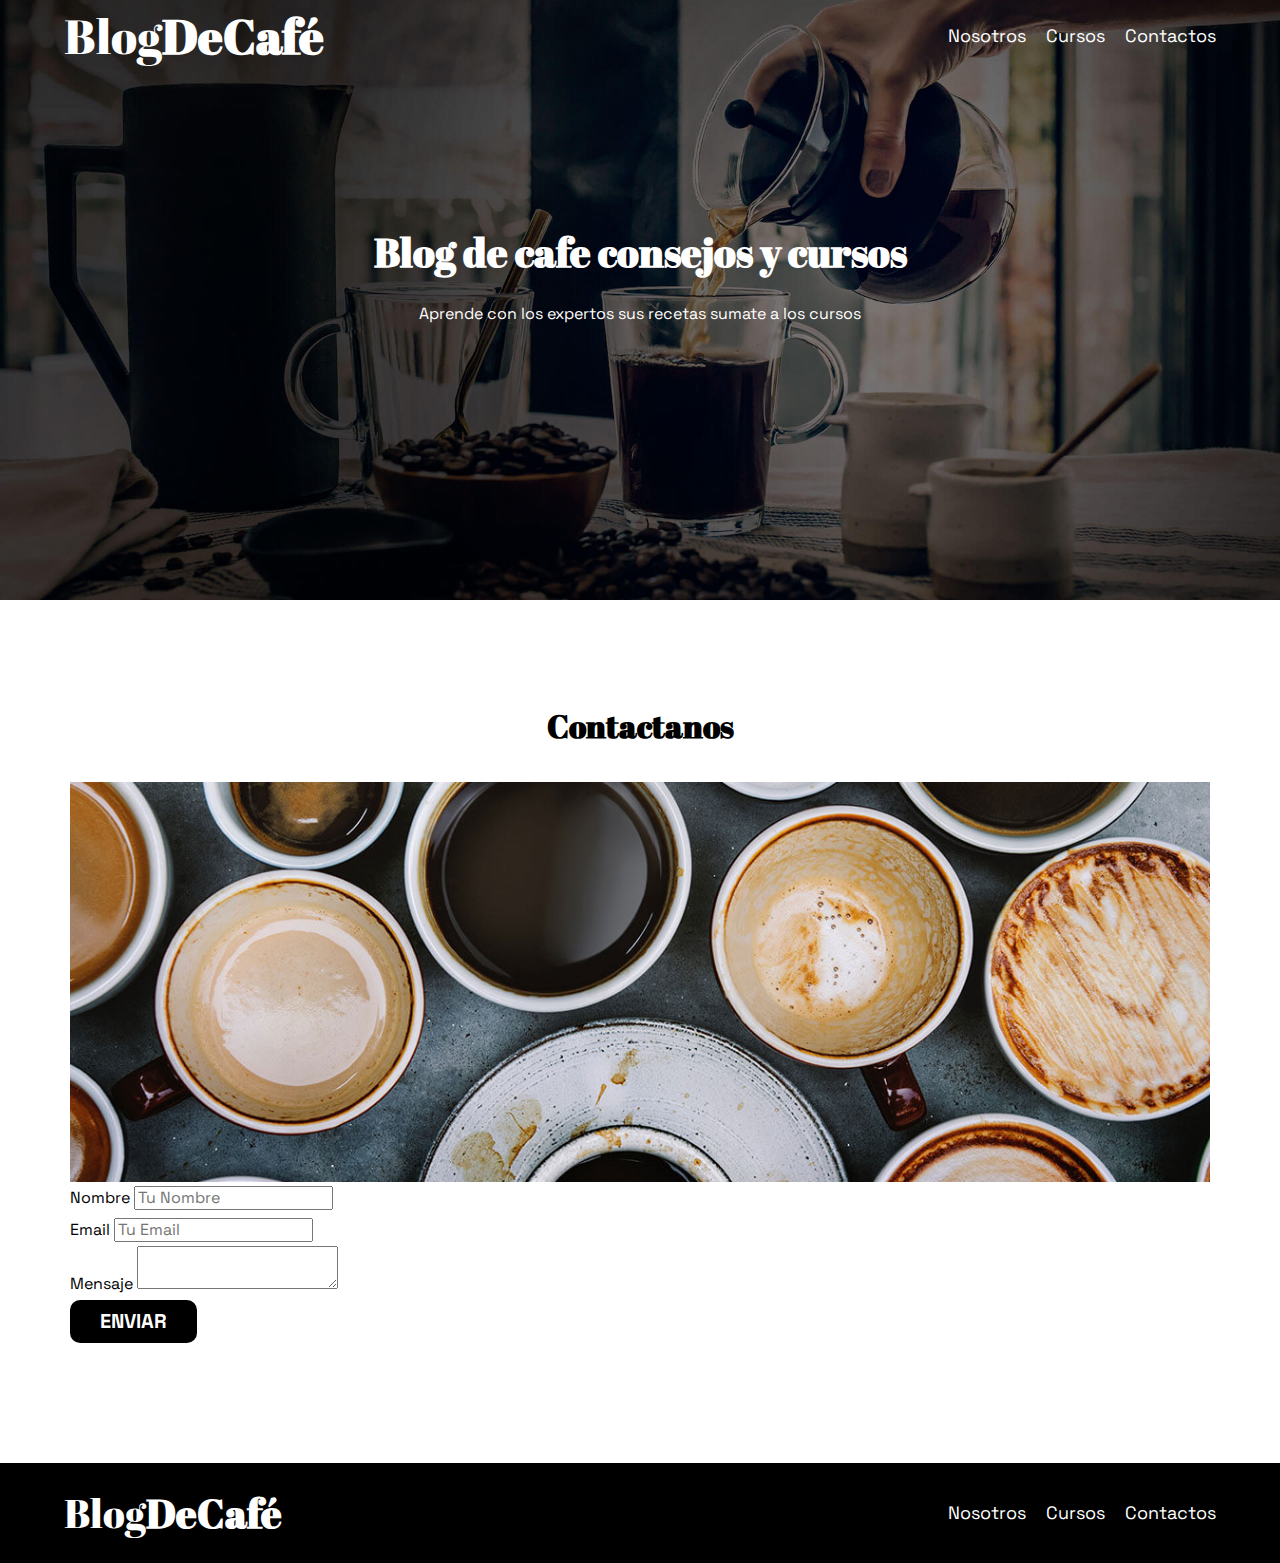
==== contacto.html @ 28fc0827 "FORM CONTACTO" ====
<!DOCTYPE html>
<html lang="es">
<head>
    <meta charset="UTF-8">
    <meta name="viewport" content="width=device-width, initial-scale=1.0">
    <title>Document</title>
    <link rel="stylesheet" href="/normalize.css">
    <link rel="preconnect" href="https://fonts.googleapis.com">
    <link rel="preconnect" href="https://fonts.gstatic.com" crossorigin>
    <link href="https://fonts.googleapis.com/css2?family=Abril+Fatface&family=Play:wght@400;700&family=Space+Grotesk&family=Tektur:wght@400;800&display=swap" rel="stylesheet">
    <link rel="stylesheet" href="/style.css">
</head>
<body>
        <header class="header">
            <div class="contenedor">
                <div class="barra">
                    <a class="logo" href="index.html">
                        <h1 class="logo__nombre no-margin center-text">Blog<span class="logo__bold">DeCafé</span></h1>
                    </a>
                    <nav class="navegacion">
                        <a href="nosotros.html" class="navegacion__enlace">Nosotros</a>
                        <a href="cursos.html" class="navegacion__enlace">Cursos</a>
                        <a href="contacto.html" class="navegacion__enlace">Contactos</a>
                    </nav>
                </div>
            </div>
            <div class="header__texto">
                <h2 class="no-margin">Blog de cafe consejos y cursos</h2>
    
                <p>Aprende con los expertos sus recetas sumate a los cursos</p>
            </div>
        </header>
            <main class="contenedor-blog">
                <h3 class="center-text">Contactanos</h3>
                <div class="contacto">
                    <div class="contacto__imagen"></div>
                    <div class="contacto__texto">
                     <form class="formulario">
                        <div class="campo">
                            <label for="nombre">Nombre</label>
                            <input id="nombre" type="text" placeholder = "Tu Nombre">
                        </div>

                        <div class="campo">
                            <label for="email">Email</label>
                            <input id="email" type="email" placeholder = "Tu Email">
                        </div>

                        <div class="campo">
                            <label for="mensaje">Mensaje</label>
                            <textarea id="mensaje"></textarea>
                        </div>

                        <input type="submit" class="boton boton--primario" value="Enviar">
                     </form>
                    </div>
                </div>
            </main>
        <footer class="footer">
            <div class="contenedor">
                <div class="barra">
                    <a class="logo" href="index.html">
                        <h2 class="logo__nombre no-margin center-text">Blog<span class="logo__bold">DeCafé</span></h2>
                    </a>
                    <nav class="navegacion">
                        <a href="nosotros.html" class="navegacion__enlace">Nosotros</a>
                        <a href="cursos.html" class="navegacion__enlace">Cursos</a>
                        <a href="contacto.html" class="navegacion__enlace">Contactos</a>
                    </nav>
                </div>
            </div>
        </footer>
</body>
</html>
---- style.css ----
:root{
    --fuenteTitulo: 'Abril Fatface', serif;
    --fuenteParrafo: 'Space Grotesk', sans-serif; 

    --primario:#784d3c;
    --blanco:#ffffff;
    --negro:#000000;
    --gris:#e1e1e1;

}

html{
    box-sizing: border-box;
    font-size: 62.5%; /*1rem = 10px */
}

*, *:before, *:after {
    box-sizing: inherit;
}

body{
    font-family: var(--fuenteParrafo);
    font-size: 1.6rem;
    line-height: 2;
}

/* GLOBALES */

.contenedor{
    max-width: 120rem;
    width: 90%;
    margin: 0 auto
}

a{
    text-decoration: none;
}

h1, h2, h3, h4{
    font-family: var(--fuenteTitulo);
    line-height: 1.5;
}

h1{
    font-size: 4.8rem
}
h2{
    font-size: 4rem
}
h3{
    font-size: 3.2rem
}
h4{
    font-size: 2.8rem
}

img{
    max-width: 100%;
}

.no-margin{
    margin: 0;
}
.no-padding{
    padding: 0;
}

.center-text{
    text-align: center;
}

/* HEADER */

.header{
    background-image: url(/img/banner.jpg);
    height: 60rem;
    background-size: none;
    background-size: cover;
    background-position: center center;
}

.header__texto{
    text-align: center;
    color: var(--blanco);
    margin-top: 5rem;
}

@media (min-width: 768px){
    .header__texto{
        margin-top: 15rem;
    }
}

@media (min-width: 768px){
    .barra{
        display: flex;
        justify-content: space-between;
        align-items: center;
    }
}

.logo{
    color: var(--blanco);

}

.logo__nombre{
    font-weight: normal;
}

.logo__bold{
    font-weight: bold;
}

.navegacion__enlace{
    display: block;
    text-align: center;
    font-size: 1.8rem;
    color: var(--blanco);
}

@media (min-width: 768px){
    .navegacion{
        display: flex;
        gap: 2rem;
    }
}

/* BLOG */

@media (min-width: 768px){
    .contenido-principal{
        display:grid;
        grid-template-columns: 2fr 1fr;
        column-gap: 4rem;
    }
}

.entrada{
    margin-bottom: 2rem;
    border-bottom: 1px solid var(--gris);

}
.entrada:last-of-type{
    border: none;

}

.boton{
    color: var(--blanco);
    display: block;
    text-align: center;
    font-family: var(--fuenteParrafo);
    font-size: 2rem;
    font-weight: 700;
    text-transform: uppercase;
    padding: 1rem 3rem;
    margin-bottom: 2rem;

}
@media (min-width: 768px){
    .boton{
        display: inline-block;
    }
}

.boton--primario{
    background-color: var(--negro); 
    border-radius: 1rem; 
    border: none;
    cursor: pointer; 
}
.boton--secundario{
    background-color: var(--primario); 
    border-radius: 1rem;  
}

.cursos{
    list-style: none;
}

.whidget-curso,
.cursos-talleres{
    margin-bottom: 2rem;
    border-bottom: 1px solid var(--gris);
}
.whidget-curso,
.cursos-talleres:last-of-type{
    border: none;
    margin-bottom: 0;
}
.whidget-curso-leable{
    font-family: var(--fuenteParrafo);
    font-weight: bold;
}
.whidget-curso-info{
    font-weight: normal;
}
.footer{
    padding: 2rem 0;
    margin-top: 3rem;
    background-color: var(--negro);
}

/* SOBRE NOSOTROS */

@media(min-width:768px){
    .sobre-nosotros{
        display: grid;
        grid-template-columns: repeat(2, 1fr);
        column-gap: 4rem;
    }
}

/* CURSOS Y TALLERES */

@media (min-width: 768px){
    .cursos-talleres{
        display: grid;
        grid-template-columns: 1fr 2fr;
        column-gap: 2rem;
    }
    .cursos-talleres__imagen{
        margin-bottom: 1.4rem;
    }
}

.contenedor-blog {
    padding: 7rem;
}

@media (max-width: 768px){
    .contenedor-blog {
        padding: 2rem;
    }
}

/* CONTACTO */

.contacto__imagen{
    background-image: url(/img/contacto.jpg );
    height: 40rem;
    background-size: cover; 
    background-repeat: no-repeat;

}
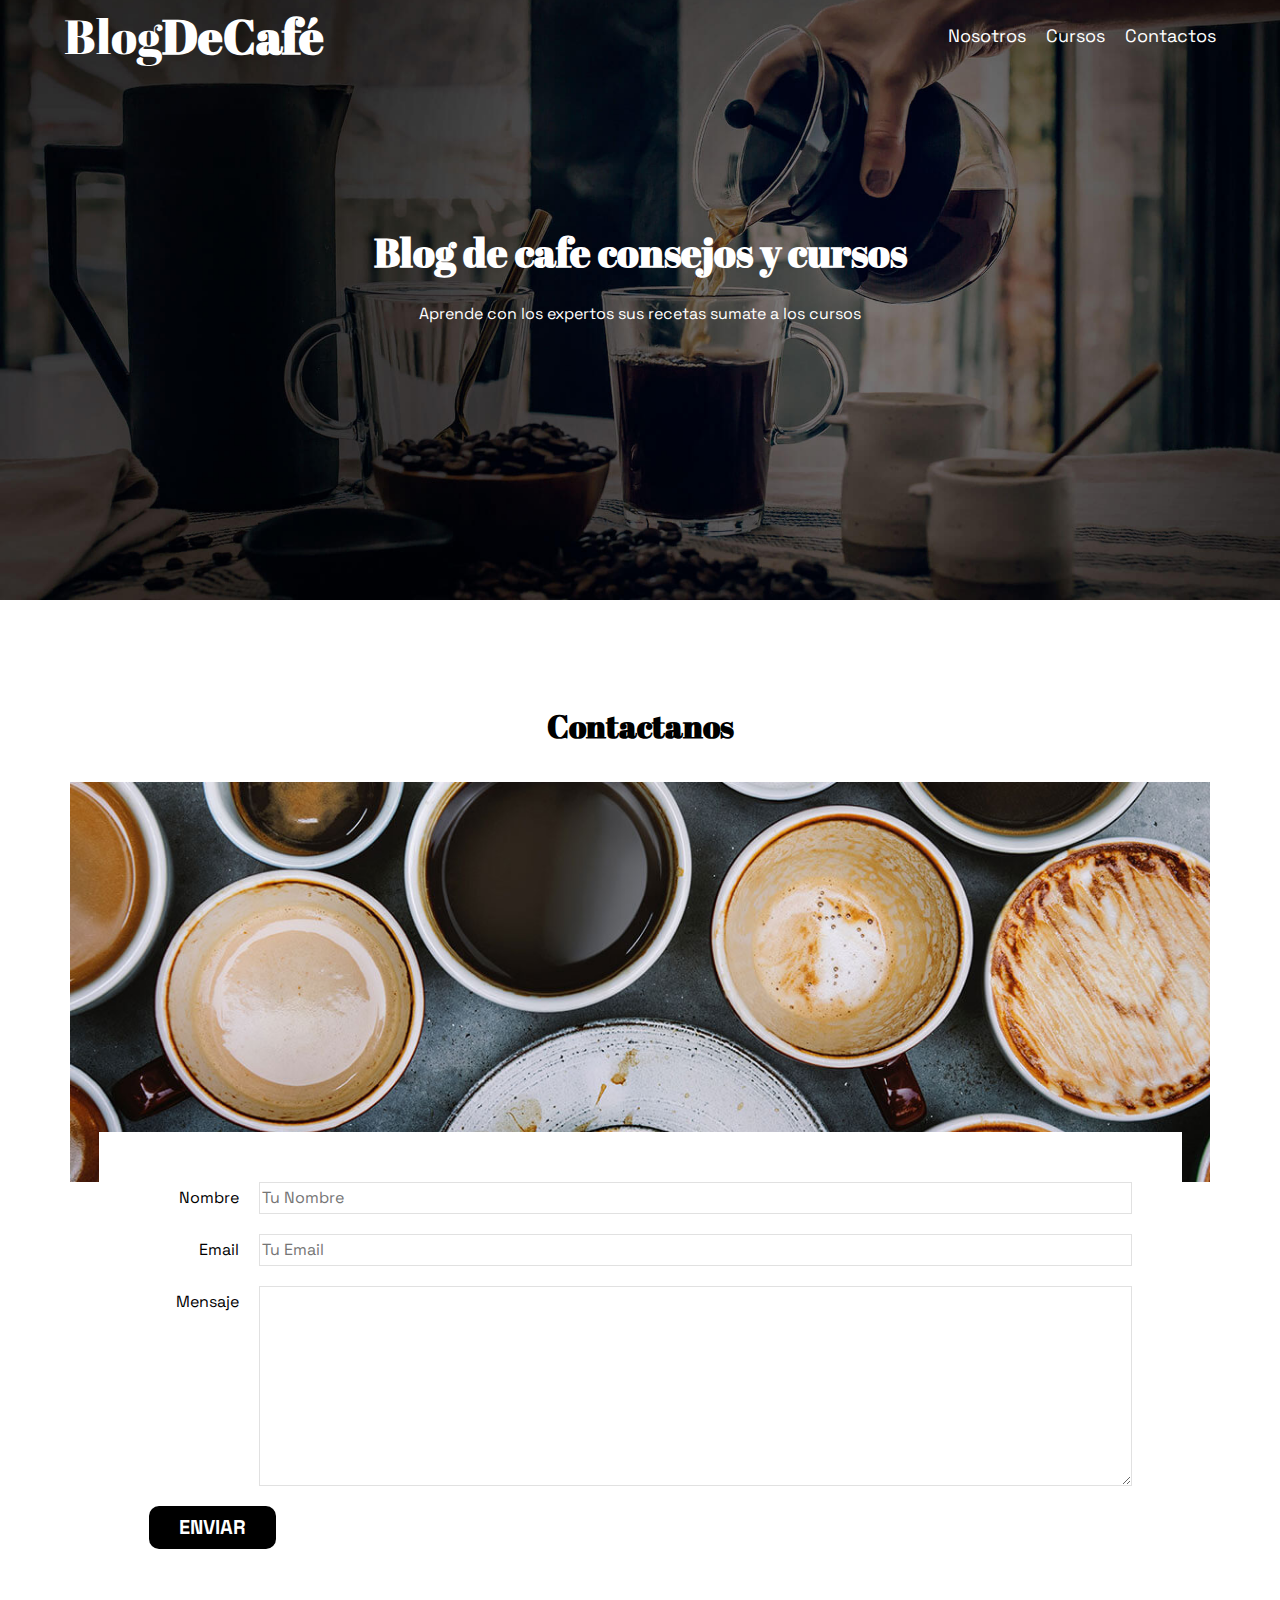
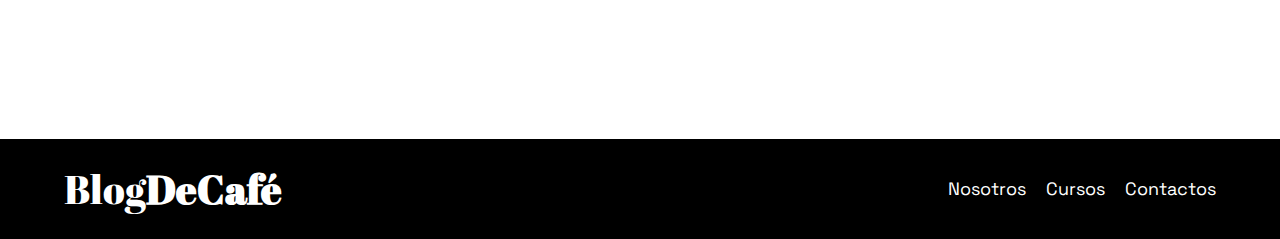
==== commit c1c9f88c: "FIN FORMULARIO" ====
--- a/contacto.html
+++ b/contacto.html
@@ -34,24 +34,28 @@
                 <h3 class="center-text">Contactanos</h3>
                 <div class="contacto">
                     <div class="contacto__imagen"></div>
+
                     <div class="contacto__texto">
+
                      <form class="formulario">
                         <div class="campo">
-                            <label for="nombre">Nombre</label>
-                            <input id="nombre" type="text" placeholder = "Tu Nombre">
+                            <label class="campo__label" for="nombre">Nombre</label>
+                            <input class="campo__input" id="nombre" type="text" placeholder = "Tu Nombre">
                         </div>
 
                         <div class="campo">
-                            <label for="email">Email</label>
-                            <input id="email" type="email" placeholder = "Tu Email">
+                            <label class="campo__label" for="email">Email</label>
+                            <input class="campo__input" id="email" type="email" placeholder = "Tu Email">
                         </div>
 
                         <div class="campo">
-                            <label for="mensaje">Mensaje</label>
-                            <textarea id="mensaje"></textarea>
+                            <label class="campo__label" for="mensaje">Mensaje</label>
+                            <textarea class="campo__input campo__input--textarea"rea id="mensaje"></textarea>
                         </div>
 
-                        <input type="submit" class="boton boton--primario" value="Enviar">
+                        <div class="campo">
+                            <input type="submit" class="boton boton--primario" value="Enviar">
+                        </div>
                      </form>
                     </div>
                 </div>
--- a/style.css
+++ b/style.css
@@ -243,4 +243,37 @@
     background-size: cover; 
     background-repeat: no-repeat;
 
+}
+
+.formulario{
+    background-color: var(--blanco);
+    margin: -5rem auto 0 auto;
+    width: 95%;
+    padding: 5rem;
+}
+
+@media (max-width: 768px){
+    .formulario{
+        padding: 5rem 5rem 5rem 0rem;
+    }
+}
+
+.campo{
+    display: flex;
+    text-align: right;
+    gap: 2rem;
+    margin-bottom: 2rem;
+}
+
+.campo__label{
+    flex: 0 0 9rem;
+}
+
+.campo__input{
+    flex: 1;
+    border: 1px solid var(--gris);
+}
+
+.campo__input--textarea{
+    height: 20rem;
 }